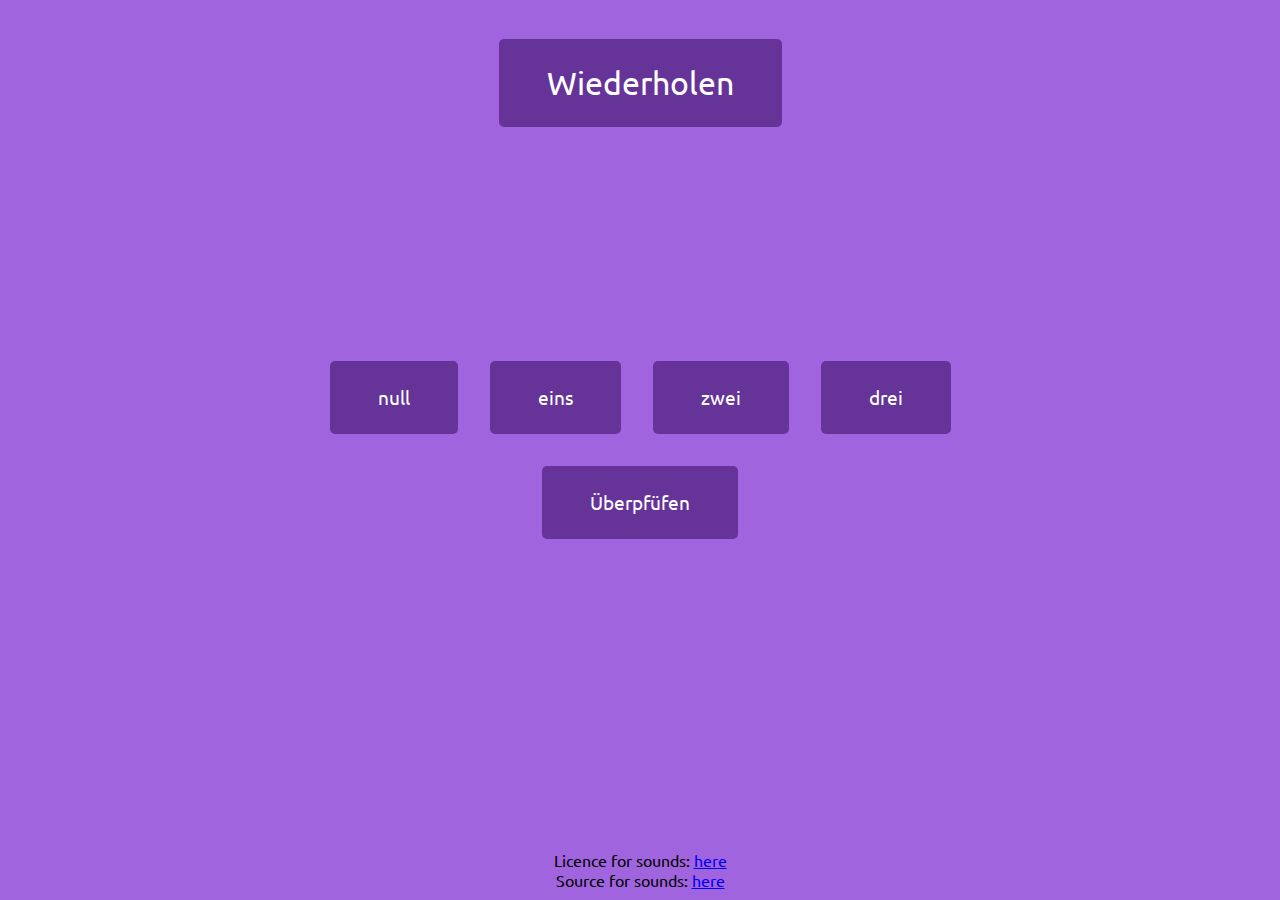
==== nummernHoeren/index.html @ c14db06a "Add licence and source for nummerHoeren sounds. And change formatting" ====
<!-- [[file:all.org::html_file][html_file]] -->
<!DOCTYPE html>
<html lang="en">

<head>
    <meta charset="UTF-8">
    <meta http-equiv="X-UA-Compatible" content="IE=edge">
    <meta name="viewport" content="width=device-width, initial-scale=1.0">
    <link rel="stylesheet" href="style.css">
    <title>Nummern hören</title>
</head>

<body>

    <audio id="null" src="sounds/De-null.ogg"></audio>
    <audio id="eins" src="sounds/De-eins.ogg"></audio>
    <audio id="zwei" src="sounds/De-zwei.ogg"></audio>
    <audio id="drei" src="sounds/De-drei.ogg"></audio>

    <div id="repeat">
        <button id="repeatBtn" class="btn repeatBtn">Wiederholen</button>

    </div>

    <div id="buttons">

    </div>

    <div id="check">

    </div>
    <footer>Licence for sounds: <a href="https://creativecommons.org/licenses/by-sa/3.0/deed.en">here</a><br>
        Source for sounds: <a href="https://de.wiktionary.org/wiki/Datei:De-eins.ogg">here</a>
    </footer>
    <script src="script.js"></script>
</body>

</html>
<!-- html_file ends here -->
---- nummernHoeren/style.css ----
/* [[file:all.org::css_file][css_file]] */
@import url('https://fonts.googleapis.com/css?family=Ubuntu');

* {
    box-sizing: border-box;
}

body {
    background-color: rgb(161,100,223);
    font-family: 'Ubuntu', sans-serif;
    display: flex;
    flex-direction: column;
    flex-wrap: wrap;
    align-items: center;
    justify-content: center;
    text-align: center;
    margin: 0;
    overflow: hidden;
    height: 100vh;
}
footer {
    position: absolute;
    bottom: 10px;
}

.btn {
    background-color: rebeccapurple;
    border-radius: 5px;
    border: none;
    color: #fff;
    margin: 1rem;
    padding: 1.5rem 3rem;
    font-size: 1.2rem;
    font-family: inherit;
    cursor: pointer;
}

.btn.repeatBtn{

    font-size: 2rem;

}

.btn:hover {
    opacity: 0.9;
}


.btn:focus {
    outline: none;
}

.btn:active {

    scale: 0.95;

}
.btn.selected {
    opacity: 0.5;
}

.btn.wrong {
    background-color: red;
}
.btn.correct{
    background-color: green;
}

#repeat {
    position: absolute;
    top: 2.5%;

}

@media(max-width: 500px){
    .btn {
        font-size: 0.8rem;
    }
}
/* css_file ends here */
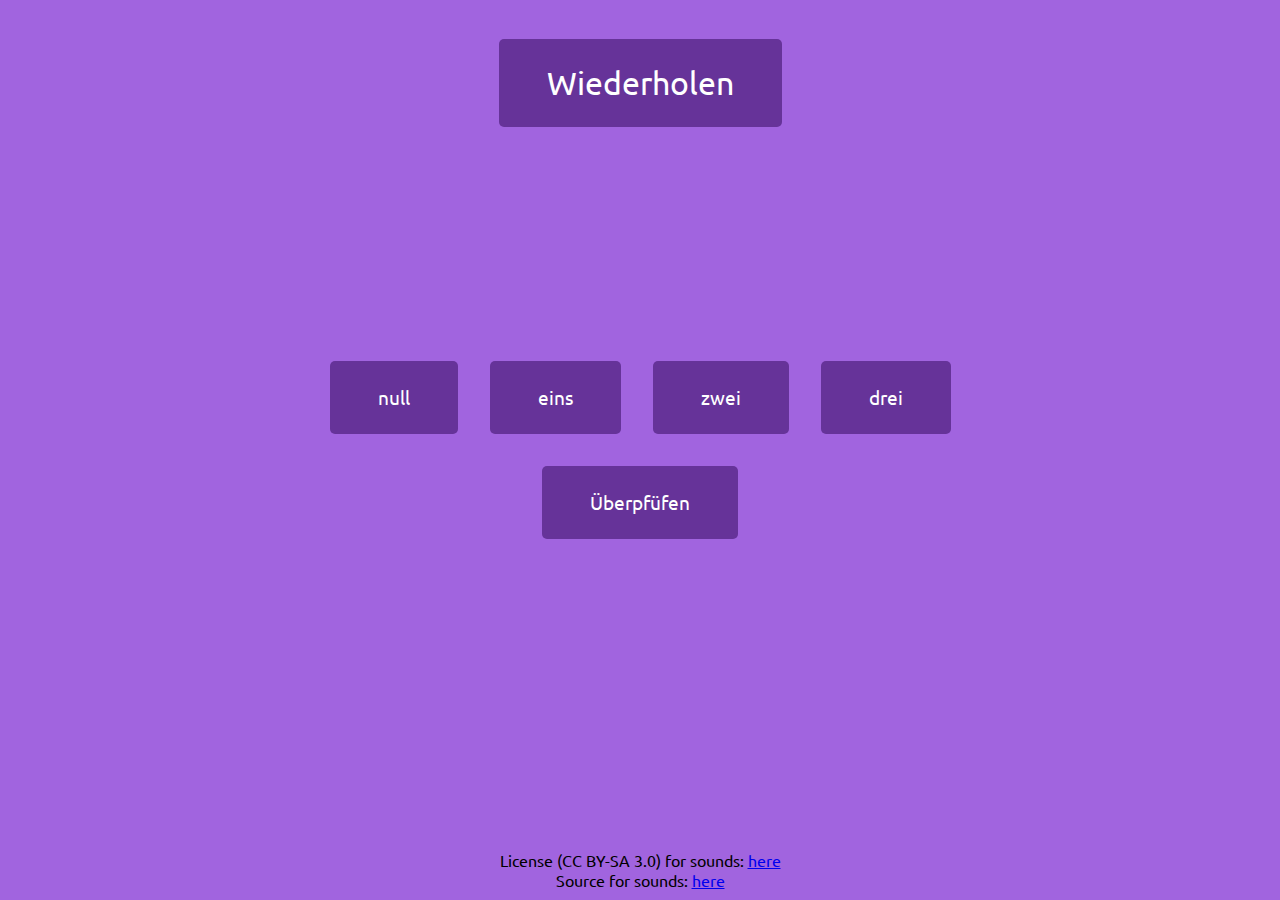
==== commit 12b40931: "Mention license, don't just link to it" ====
--- a/nummernHoeren/index.html
+++ b/nummernHoeren/index.html
@@ -29,7 +29,7 @@
     <div id="check">
 
     </div>
-    <footer>Licence for sounds: <a href="https://creativecommons.org/licenses/by-sa/3.0/deed.en">here</a><br>
+    <footer>License (CC BY-SA 3.0) for sounds: <a href="https://creativecommons.org/licenses/by-sa/3.0/deed.en">here</a><br>
         Source for sounds: <a href="https://de.wiktionary.org/wiki/Datei:De-eins.ogg">here</a>
     </footer>
     <script src="script.js"></script>
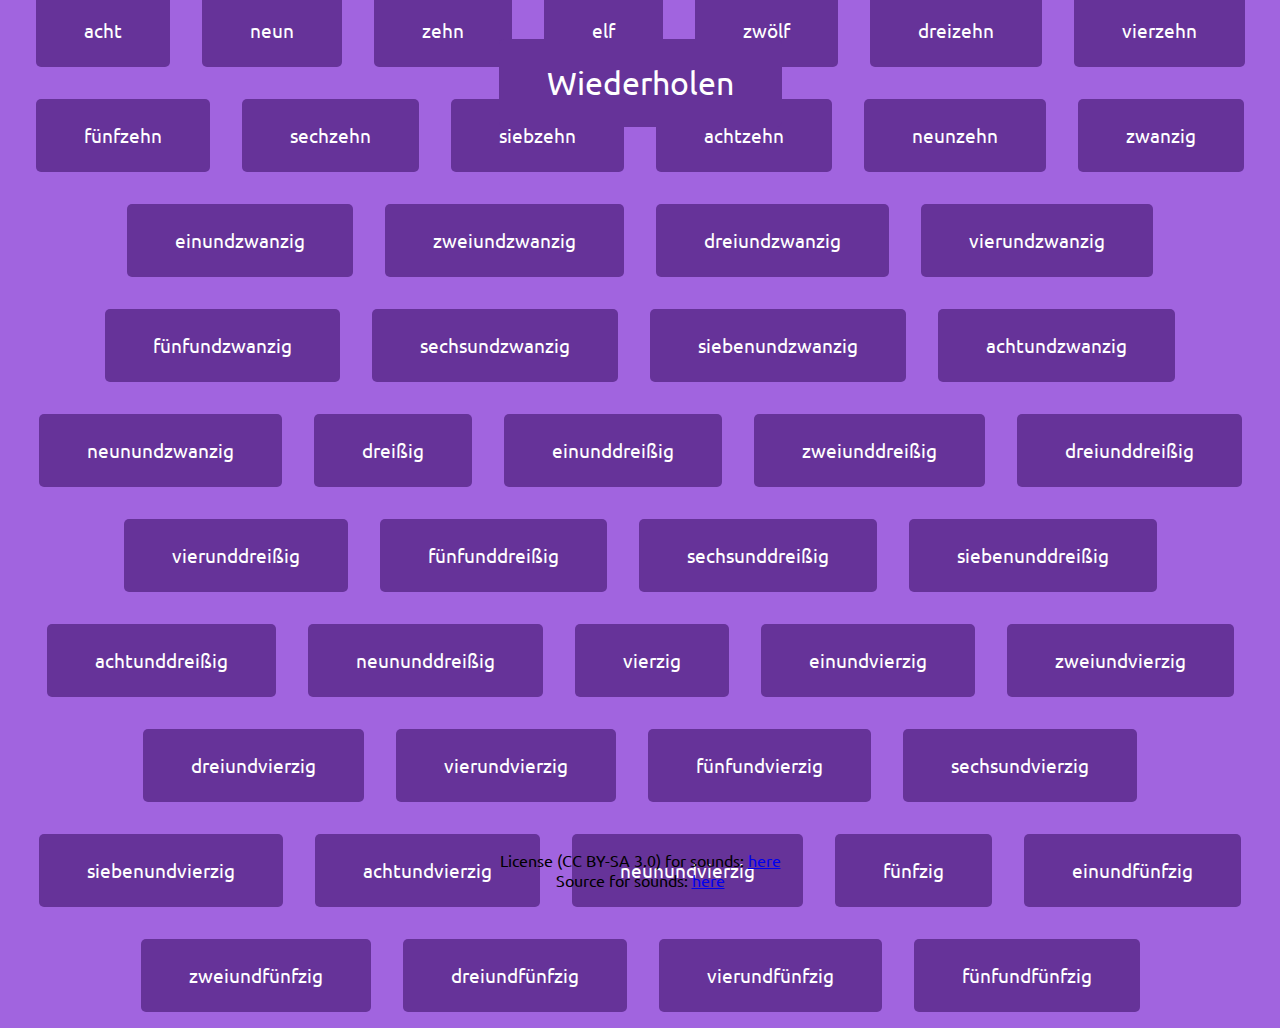
==== commit f2a16053: "Add more sounds to nummernHoeren" ====
--- a/nummernHoeren/index.html
+++ b/nummernHoeren/index.html
@@ -11,11 +11,11 @@
 </head>
 
 <body>
-
     <audio id="null" src="sounds/De-null.ogg"></audio>
     <audio id="eins" src="sounds/De-eins.ogg"></audio>
     <audio id="zwei" src="sounds/De-zwei.ogg"></audio>
     <audio id="drei" src="sounds/De-drei.ogg"></audio>
+    <audio id="acht" src="sounds/De-acht.ogg"></audio>
 
     <div id="repeat">
         <button id="repeatBtn" class="btn repeatBtn">Wiederholen</button>
@@ -29,7 +29,8 @@
     <div id="check">
 
     </div>
-    <footer>License (CC BY-SA 3.0) for sounds: <a href="https://creativecommons.org/licenses/by-sa/3.0/deed.en">here</a><br>
+    <footer>License (CC BY-SA 3.0) for sounds: <a
+            href="https://creativecommons.org/licenses/by-sa/3.0/deed.en">here</a><br>
         Source for sounds: <a href="https://de.wiktionary.org/wiki/Datei:De-eins.ogg">here</a>
     </footer>
     <script src="script.js"></script>
--- a/nummernHoeren/style.css
+++ b/nummernHoeren/style.css
@@ -69,7 +69,6 @@
 #repeat {
     position: absolute;
     top: 2.5%;
-
 }
 
 @media(max-width: 500px){
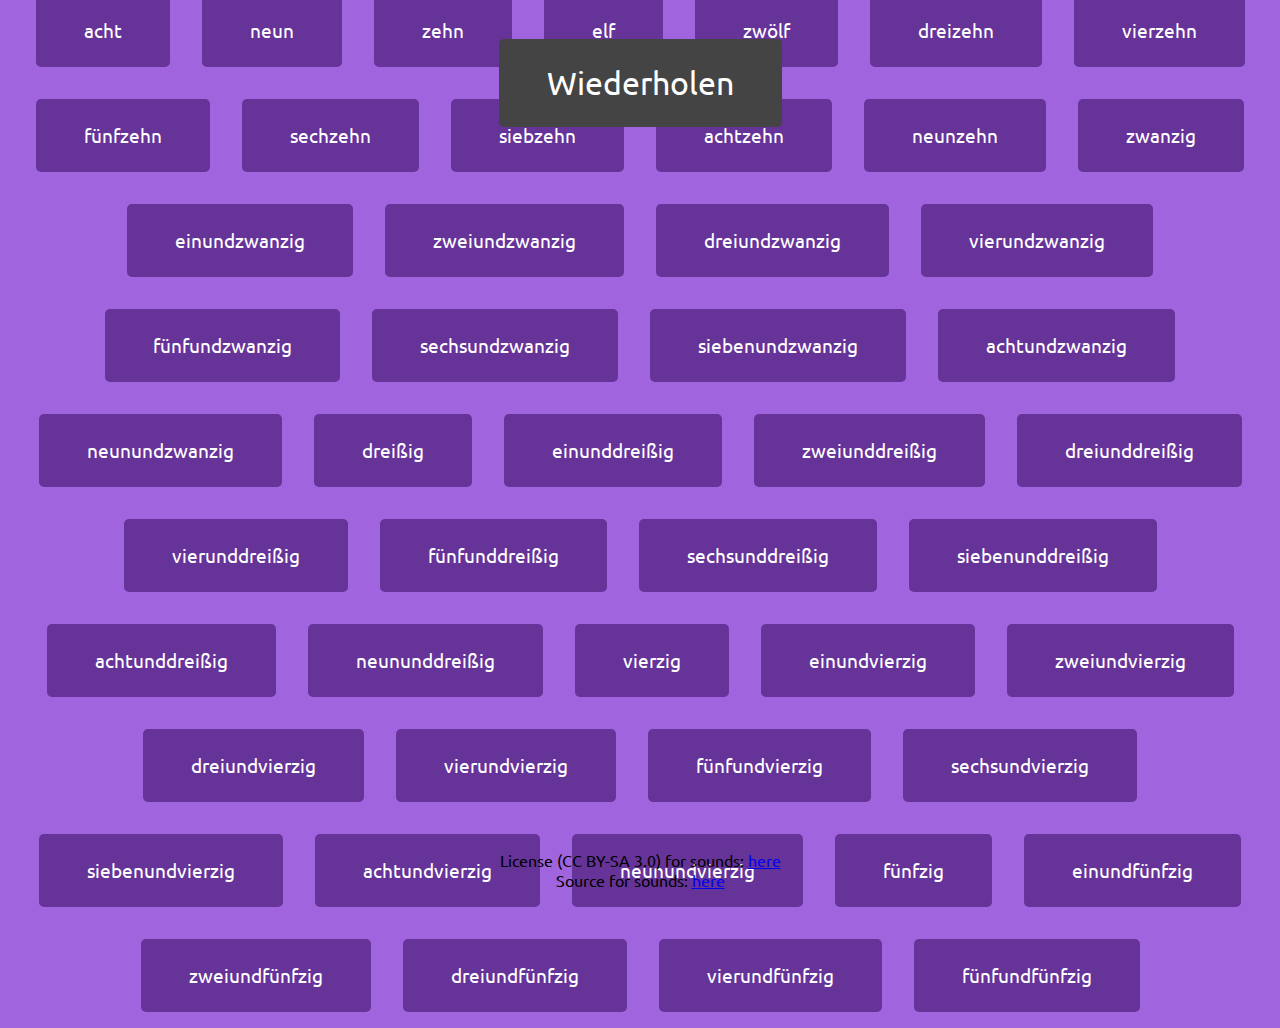
==== commit 83b1acac: "Remove hardcoded audio elements" ====
--- a/nummernHoeren/index.html
+++ b/nummernHoeren/index.html
@@ -11,12 +11,6 @@
 </head>
 
 <body>
-    <audio id="null" src="sounds/De-null.ogg"></audio>
-    <audio id="eins" src="sounds/De-eins.ogg"></audio>
-    <audio id="zwei" src="sounds/De-zwei.ogg"></audio>
-    <audio id="drei" src="sounds/De-drei.ogg"></audio>
-    <audio id="acht" src="sounds/De-acht.ogg"></audio>
-
     <div id="repeat">
         <button id="repeatBtn" class="btn repeatBtn">Wiederholen</button>
 
--- a/nummernHoeren/style.css
+++ b/nummernHoeren/style.css
@@ -36,7 +36,7 @@
 }
 
 .btn.repeatBtn{
-
+    background-color: #444444;
     font-size: 2rem;
 
 }
@@ -59,18 +59,22 @@
     opacity: 0.5;
 }
 
-.btn.wrong {
-    background-color: red;
-}
-.btn.correct{
-    background-color: green;
-}
 
 #repeat {
     position: absolute;
     top: 2.5%;
 }
 
+.btn.check {
+    background-color: #1739dd;
+    margin: 50px;
+}
+.btn.check.wrong {
+    background-color: red;
+}
+.btn.correct{
+    background-color: green;
+}
 @media(max-width: 500px){
     .btn {
         font-size: 0.8rem;
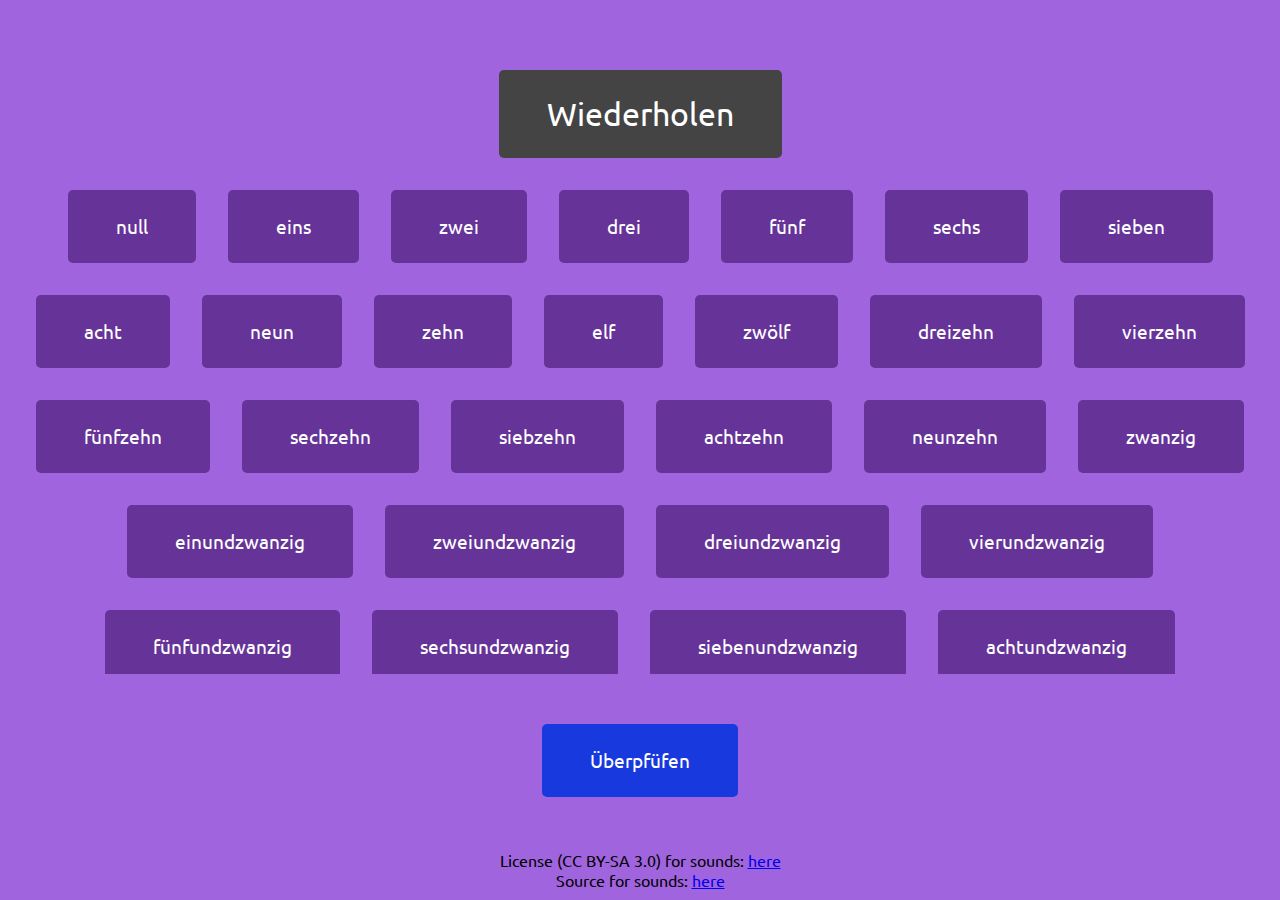
==== commit 13304ccd: "Handle overlapping buttons." ====
--- a/nummernHoeren/index.html
+++ b/nummernHoeren/index.html
@@ -1,7 +1,9 @@
 <!-- [[file:all.org::html_file][html_file]] -->
 <!DOCTYPE html>
 <html lang="en">
+<!-- html_file ends here -->
 
+<!-- [[file:all.org::head_element][head_element]] -->
 <head>
     <meta charset="UTF-8">
     <meta http-equiv="X-UA-Compatible" content="IE=edge">
@@ -9,26 +11,44 @@
     <link rel="stylesheet" href="style.css">
     <title>Nummern hören</title>
 </head>
+<!-- head_element ends here -->
 
+<!-- [[file:all.org::begin_body][begin_body]] -->
 <body>
+<!-- begin_body ends here -->
+
+<!-- [[file:all.org::repeatDiv][repeatDiv]] -->
     <div id="repeat">
         <button id="repeatBtn" class="btn repeatBtn">Wiederholen</button>
+    </div>
+<!-- repeatDiv ends here -->
 
-    </div>
-
+<!-- [[file:all.org::answer_options][answer_options]] -->
     <div id="buttons">
 
     </div>
+<!-- answer_options ends here -->
 
+<!-- [[file:all.org::check_answer][check_answer]] -->
     <div id="check">
+    </div>
+<!-- check_answer ends here -->
 
-    </div>
+<!-- [[file:all.org::footer_element][footer_element]] -->
     <footer>License (CC BY-SA 3.0) for sounds: <a
             href="https://creativecommons.org/licenses/by-sa/3.0/deed.en">here</a><br>
         Source for sounds: <a href="https://de.wiktionary.org/wiki/Datei:De-eins.ogg">here</a>
     </footer>
+<!-- footer_element ends here -->
+
+<!-- [[file:all.org::script_element][script_element]] -->
     <script src="script.js"></script>
+<!-- script_element ends here -->
+
+<!-- [[file:all.org::end_body][end_body]] -->
 </body>
+<!-- end_body ends here -->
 
+<!-- [[file:all.org::end_html][end_html]] -->
 </html>
-<!-- html_file ends here -->
+<!-- end_html ends here -->
--- a/nummernHoeren/style.css
+++ b/nummernHoeren/style.css
@@ -1,10 +1,14 @@
 /* [[file:all.org::css_file][css_file]] */
 @import url('https://fonts.googleapis.com/css?family=Ubuntu');
+/* css_file ends here */
 
+/* [[file:all.org::global_styling][global_styling]] */
 * {
     box-sizing: border-box;
 }
+/* global_styling ends here */
 
+/* [[file:all.org::body_styling][body_styling]] */
 body {
     background-color: rgb(161,100,223);
     font-family: 'Ubuntu', sans-serif;
@@ -18,11 +22,16 @@
     overflow: hidden;
     height: 100vh;
 }
+/* body_styling ends here */
+
+/* [[file:all.org::footer_styling][footer_styling]] */
 footer {
     position: absolute;
     bottom: 10px;
 }
+/* footer_styling ends here */
 
+/* [[file:all.org::btn_class_styling][btn_class_styling]] */
 .btn {
     background-color: rebeccapurple;
     border-radius: 5px;
@@ -34,50 +43,78 @@
     font-family: inherit;
     cursor: pointer;
 }
+/* btn_class_styling ends here */
 
+/* [[file:all.org::repeatBtn_styling][repeatBtn_styling]] */
 .btn.repeatBtn{
     background-color: #444444;
     font-size: 2rem;
 
 }
+/* repeatBtn_styling ends here */
 
+/* [[file:all.org::btn_hover_styling][btn_hover_styling]] */
 .btn:hover {
     opacity: 0.9;
 }
+/* btn_hover_styling ends here */
 
-
+/* [[file:all.org::btn_focus_styling][btn_focus_styling]] */
 .btn:focus {
     outline: none;
 }
+/* btn_focus_styling ends here */
 
+/* [[file:all.org::btn_active_styling][btn_active_styling]] */
 .btn:active {
+    scale: 0.95;
+}
+/* btn_active_styling ends here */
 
-    scale: 0.95;
-
-}
+/* [[file:all.org::btn_selected_styling][btn_selected_styling]] */
 .btn.selected {
     opacity: 0.5;
 }
+/* btn_selected_styling ends here */
 
-
+/* [[file:all.org::repeat_id_styling][repeat_id_styling]] */
 #repeat {
-    position: absolute;
+    display: inline-block;
     top: 2.5%;
 }
+/* repeat_id_styling ends here */
 
+/* [[file:all.org::buttons-container_styling][buttons-container_styling]] */
+#buttons {
+    display: inline-block;
+    overflow-y: scroll;
+    max-height: 500px;
+}
+/* buttons-container_styling ends here */
+
+/* [[file:all.org::btn_check_styling][btn_check_styling]] */
 .btn.check {
     background-color: #1739dd;
     margin: 50px;
 }
+/* btn_check_styling ends here */
+
+/* [[file:all.org::btn_check_wrong_styling][btn_check_wrong_styling]] */
 .btn.check.wrong {
     background-color: red;
 }
+/* btn_check_wrong_styling ends here */
+
+/* [[file:all.org::btn_correct_styling][btn_correct_styling]] */
 .btn.correct{
     background-color: green;
 }
+/* btn_correct_styling ends here */
+
+/* [[file:all.org::small_screen styling][small_screen styling]] */
 @media(max-width: 500px){
     .btn {
         font-size: 0.8rem;
     }
 }
-/* css_file ends here */
+/* small_screen styling ends here */
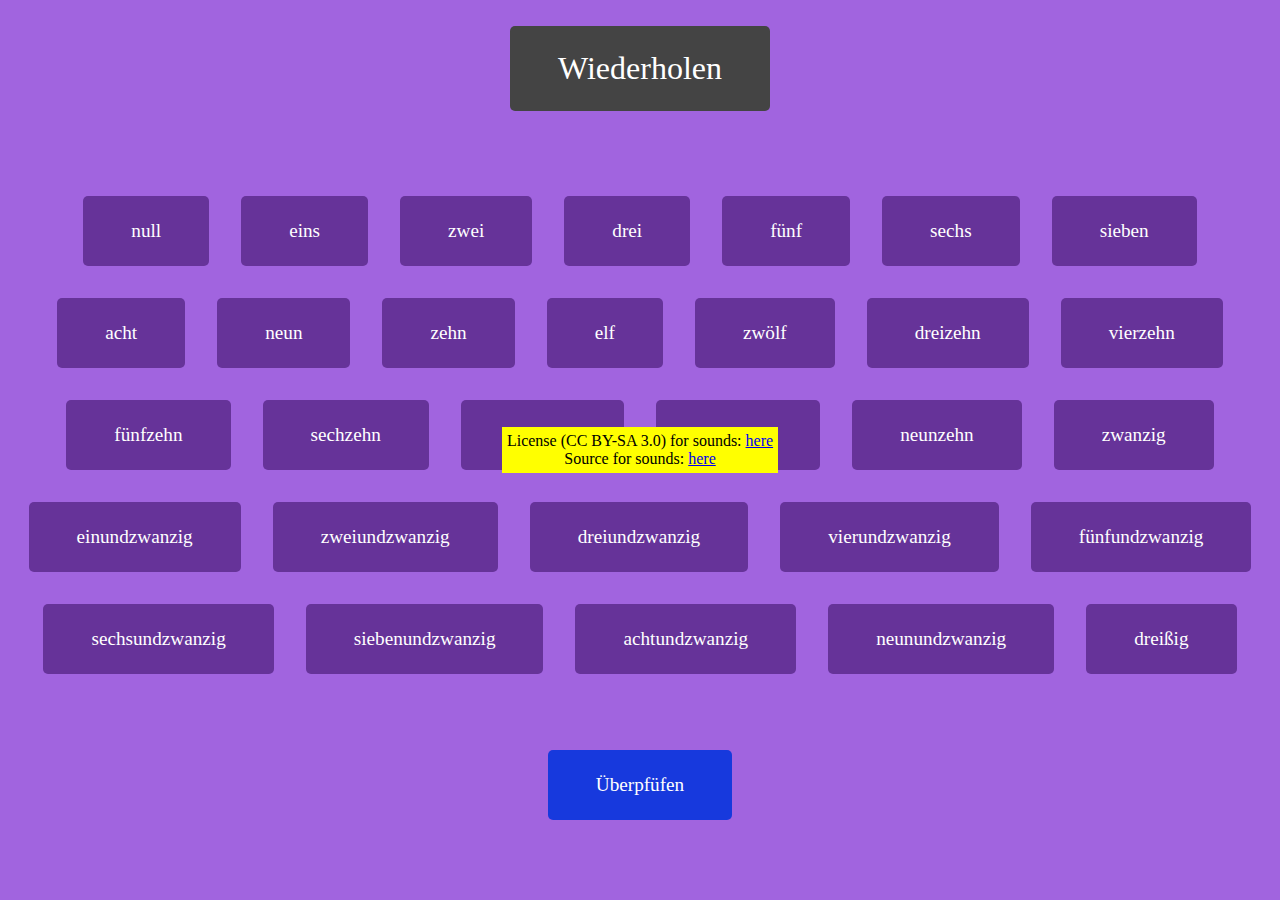
==== commit 78468c37: "Add link to new page(not yet implemented)" ====
--- a/nummernHoeren/index.html
+++ b/nummernHoeren/index.html
@@ -18,20 +18,20 @@
 <!-- begin_body ends here -->
 
 <!-- [[file:all.org::repeatDiv][repeatDiv]] -->
-    <div id="repeat">
-        <button id="repeatBtn" class="btn repeatBtn">Wiederholen</button>
-    </div>
+        <div id="repeat">
+            <button id="repeatBtn" class="btn repeatBtn ">Wiederholen</button>
+        </div>
 <!-- repeatDiv ends here -->
 
 <!-- [[file:all.org::answer_options][answer_options]] -->
-    <div id="buttons">
+        <div id="buttons">
 
-    </div>
+        </div>
 <!-- answer_options ends here -->
 
 <!-- [[file:all.org::check_answer][check_answer]] -->
-    <div id="check">
-    </div>
+        <div id="check">
+        </div>
 <!-- check_answer ends here -->
 
 <!-- [[file:all.org::footer_element][footer_element]] -->
--- a/nummernHoeren/style.css
+++ b/nummernHoeren/style.css
@@ -2,16 +2,9 @@
 @import url('https://fonts.googleapis.com/css?family=Ubuntu');
 /* css_file ends here */
 
-/* [[file:all.org::global_styling][global_styling]] */
-* {
-    box-sizing: border-box;
-}
-/* global_styling ends here */
-
 /* [[file:all.org::body_styling][body_styling]] */
 body {
     background-color: rgb(161,100,223);
-    font-family: 'Ubuntu', sans-serif;
     display: flex;
     flex-direction: column;
     flex-wrap: wrap;
@@ -19,17 +12,12 @@
     justify-content: center;
     text-align: center;
     margin: 0;
-    overflow: hidden;
+    overflow: scroll;
     height: 100vh;
+    width: 100vw;
+    clear:both;
 }
 /* body_styling ends here */
-
-/* [[file:all.org::footer_styling][footer_styling]] */
-footer {
-    position: absolute;
-    bottom: 10px;
-}
-/* footer_styling ends here */
 
 /* [[file:all.org::btn_class_styling][btn_class_styling]] */
 .btn {
@@ -53,44 +41,39 @@
 }
 /* repeatBtn_styling ends here */
 
-/* [[file:all.org::btn_hover_styling][btn_hover_styling]] */
-.btn:hover {
-    opacity: 0.9;
-}
-/* btn_hover_styling ends here */
-
-/* [[file:all.org::btn_focus_styling][btn_focus_styling]] */
-.btn:focus {
-    outline: none;
-}
-/* btn_focus_styling ends here */
-
-/* [[file:all.org::btn_active_styling][btn_active_styling]] */
-.btn:active {
-    scale: 0.95;
-}
-/* btn_active_styling ends here */
-
-/* [[file:all.org::btn_selected_styling][btn_selected_styling]] */
-.btn.selected {
-    opacity: 0.5;
-}
-/* btn_selected_styling ends here */
-
 /* [[file:all.org::repeat_id_styling][repeat_id_styling]] */
 #repeat {
     display: inline-block;
-    top: 2.5%;
+    position: absolute;
+
+    width: 100vw;
+    clear: both;
+    top: 10px;
 }
 /* repeat_id_styling ends here */
 
 /* [[file:all.org::buttons-container_styling][buttons-container_styling]] */
 #buttons {
-    display: inline-block;
+    display: block;
     overflow-y: scroll;
-    max-height: 500px;
+    height: 60%;
+    width: 100vw;
+    clear: both;
+    justify-content: space-between;
+    position: absolute;
+    max-width: 100vw;
 }
 /* buttons-container_styling ends here */
+
+/* [[file:all.org::check-container][check-container]] */
+#check {
+    display: block;
+    background-color: rgb(161,100,223);
+    width: 100vw;
+    position: absolute;
+    bottom: 30px;
+}
+/* check-container ends here */
 
 /* [[file:all.org::btn_check_styling][btn_check_styling]] */
 .btn.check {
@@ -99,17 +82,15 @@
 }
 /* btn_check_styling ends here */
 
-/* [[file:all.org::btn_check_wrong_styling][btn_check_wrong_styling]] */
-.btn.check.wrong {
-    background-color: red;
+/* [[file:all.org::footer_styling][footer_styling]] */
+footer {
+position: -webkit-sticky;
+  position: sticky;
+  bottom: 0;
+  padding: 5px;
+  background: yellow;
 }
-/* btn_check_wrong_styling ends here */
-
-/* [[file:all.org::btn_correct_styling][btn_correct_styling]] */
-.btn.correct{
-    background-color: green;
-}
-/* btn_correct_styling ends here */
+/* footer_styling ends here */
 
 /* [[file:all.org::small_screen styling][small_screen styling]] */
 @media(max-width: 500px){
